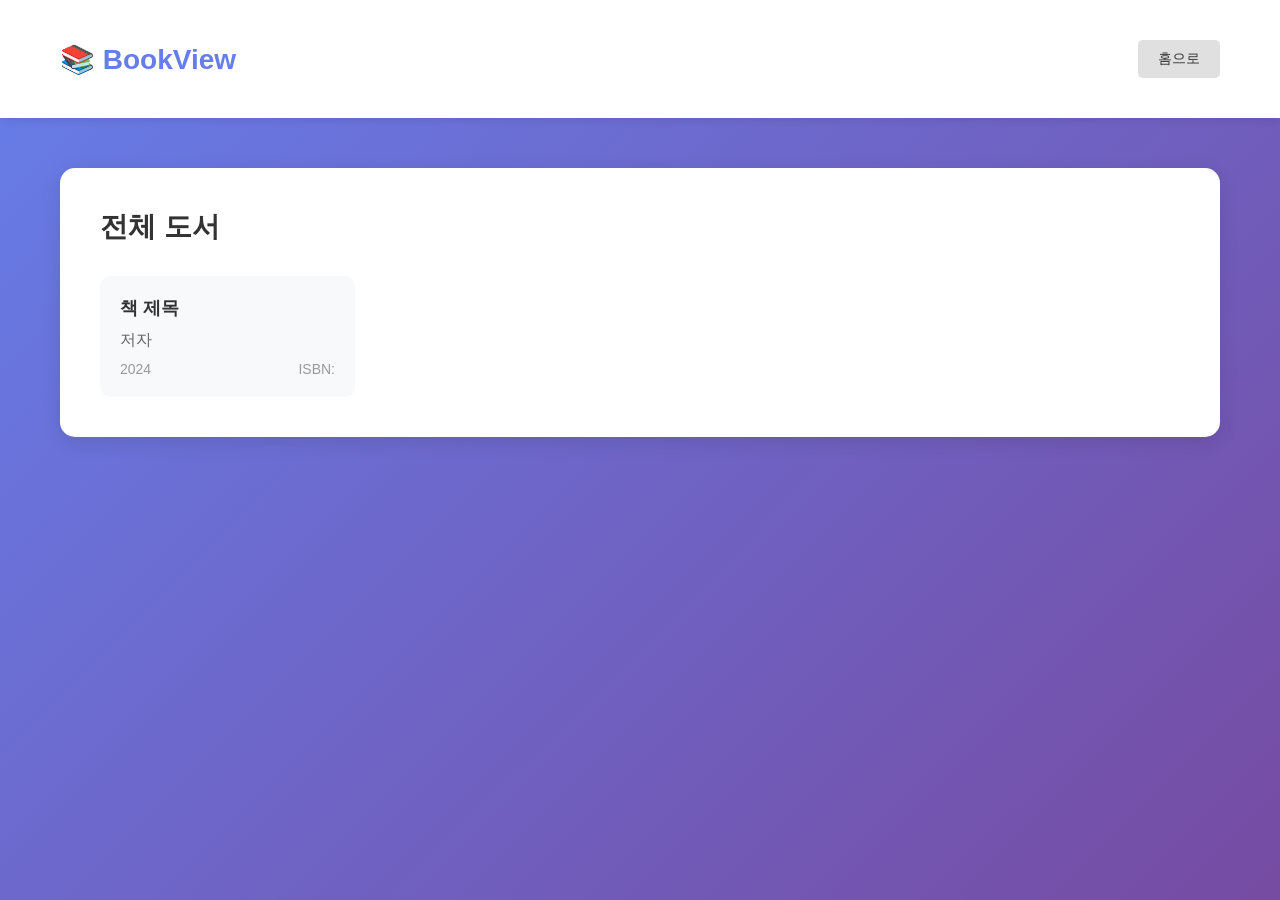
==== src/main/resources/templates/books.html @ b7ad5510 ":sparkles: 로그인 및 홈페이지 구현" ====
<!DOCTYPE html>
<html xmlns:th="http://www.thymeleaf.org" xmlns:sec="http://www.thymeleaf.org/extras/spring-security">
<head>
    <meta charset="UTF-8">
    <meta name="viewport" content="width=device-width, initial-scale=1.0">
    <title>도서 목록 - BookView</title>
    <style>
        * {
            margin: 0;
            padding: 0;
            box-sizing: border-box;
        }

        body {
            font-family: 'Segoe UI', Tahoma, Geneva, Verdana, sans-serif;
            background: linear-gradient(135deg, #667eea 0%, #764ba2 100%);
            min-height: 100vh;
            color: #333;
        }

        .container {
            max-width: 1200px;
            margin: 0 auto;
            padding: 20px;
        }

        header {
            background: white;
            padding: 20px 0;
            box-shadow: 0 2px 10px rgba(0,0,0,0.1);
            margin-bottom: 30px;
        }

        .header-content {
            display: flex;
            justify-content: space-between;
            align-items: center;
        }

        .logo {
            font-size: 28px;
            font-weight: bold;
            color: #667eea;
            text-decoration: none;
        }

        .btn {
            padding: 10px 20px;
            border: none;
            border-radius: 5px;
            cursor: pointer;
            font-size: 14px;
            text-decoration: none;
            display: inline-block;
            transition: all 0.3s;
        }

        .btn-primary {
            background: #667eea;
            color: white;
        }

        .btn-secondary {
            background: #e0e0e0;
            color: #333;
        }

        .books-section {
            background: white;
            border-radius: 15px;
            padding: 40px;
            box-shadow: 0 5px 20px rgba(0,0,0,0.1);
        }

        .section-title {
            font-size: 28px;
            margin-bottom: 30px;
            color: #333;
        }

        .books-grid {
            display: grid;
            grid-template-columns: repeat(auto-fill, minmax(250px, 1fr));
            gap: 20px;
        }

        .book-card {
            background: #f8f9fa;
            border-radius: 10px;
            padding: 20px;
            transition: transform 0.3s, box-shadow 0.3s;
            cursor: pointer;
        }

        .book-card:hover {
            transform: translateY(-5px);
            box-shadow: 0 5px 15px rgba(0,0,0,0.2);
        }

        .book-title {
            font-size: 18px;
            font-weight: bold;
            margin-bottom: 10px;
            color: #333;
        }

        .book-author {
            color: #666;
            margin-bottom: 10px;
        }

        .book-info {
            display: flex;
            justify-content: space-between;
            font-size: 14px;
            color: #999;
        }
    </style>
</head>
<body>
    <header>
        <div class="container">
            <div class="header-content">
                <a href="/" class="logo">📚 BookView</a>
                <a href="/" class="btn btn-secondary">홈으로</a>
            </div>
        </div>
    </header>

    <div class="container">
        <section class="books-section">
            <h2 class="section-title">전체 도서</h2>
            <div class="books-grid">
                <div class="book-card" th:each="book : ${books}">
                    <div class="book-title" th:text="${book.title}">책 제목</div>
                    <div class="book-author" th:text="${book.author}">저자</div>
                    <div class="book-info">
                        <span th:text="${book.publishedYear}">2024</span>
                        <span>ISBN: <span th:text="${book.isbn}"></span></span>
                    </div>
                </div>
            </div>
        </section>
    </div>
</body>
</html>
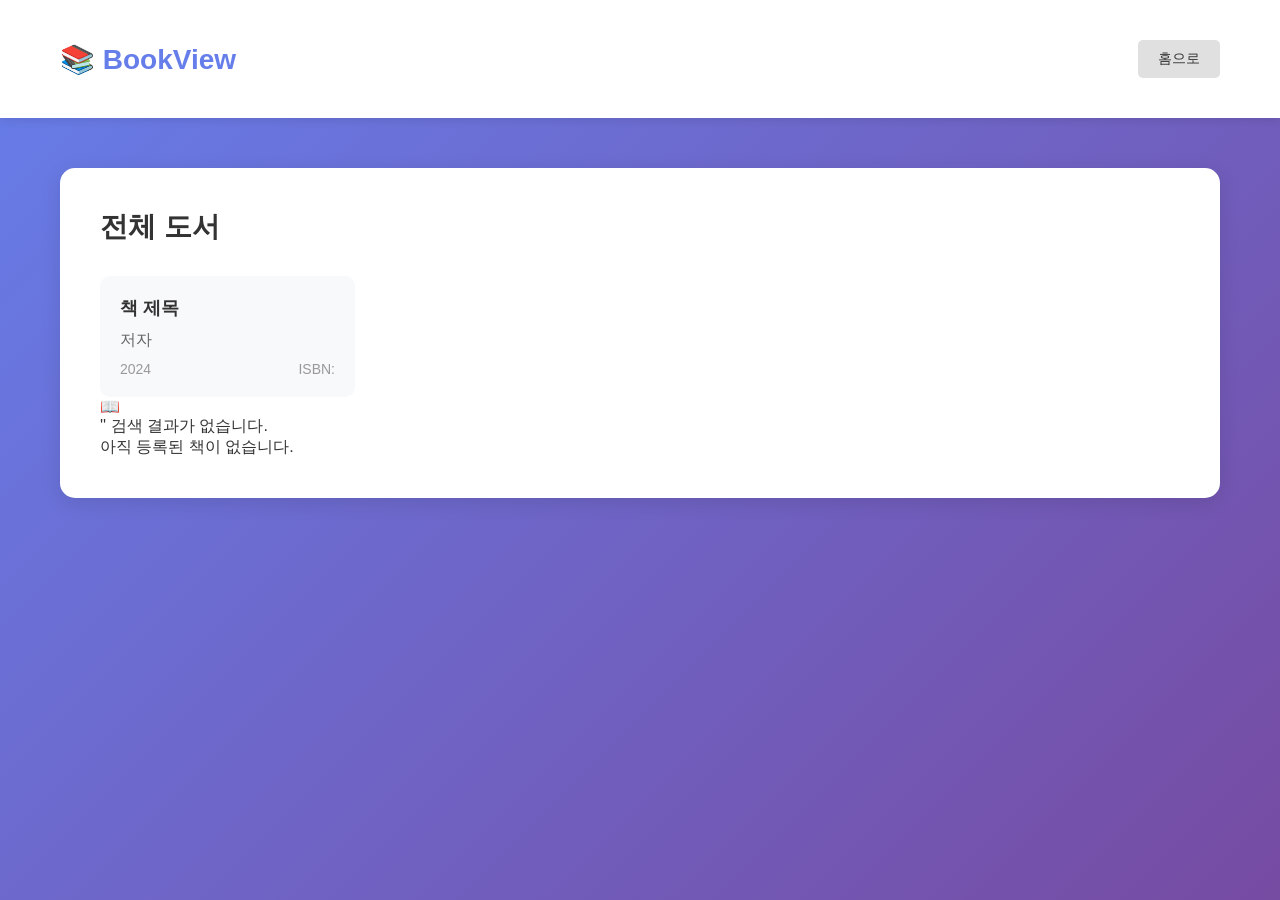
==== commit 31690956: ":sparkles: 리뷰 작성 페이지 구현" ====
--- a/src/main/resources/templates/books.html
+++ b/src/main/resources/templates/books.html
@@ -129,8 +129,8 @@
 
     <div class="container">
         <section class="books-section">
-            <h2 class="section-title">전체 도서</h2>
-            <div class="books-grid">
+            <h2 class="section-title" th:text="${query != null && !query.isEmpty()} ? '검색 결과: ' + ${query} : '전체 도서'">전체 도서</h2>
+            <div class="books-grid" th:if="${books != null && !books.isEmpty()}">
                 <div class="book-card" th:each="book : ${books}">
                     <div class="book-title" th:text="${book.title}">책 제목</div>
                     <div class="book-author" th:text="${book.author}">저자</div>
@@ -140,6 +140,15 @@
                     </div>
                 </div>
             </div>
+            <div class="empty-state" th:if="${books == null || books.isEmpty()}">
+                <div class="empty-state-icon">📖</div>
+                <p th:if="${query != null && !query.isEmpty()}">
+                    '<span th:text="${query}"></span>' 검색 결과가 없습니다.
+                </p>
+                <p th:if="${query == null || query.isEmpty()}">
+                    아직 등록된 책이 없습니다.
+                </p>
+            </div>
         </section>
     </div>
 </body>
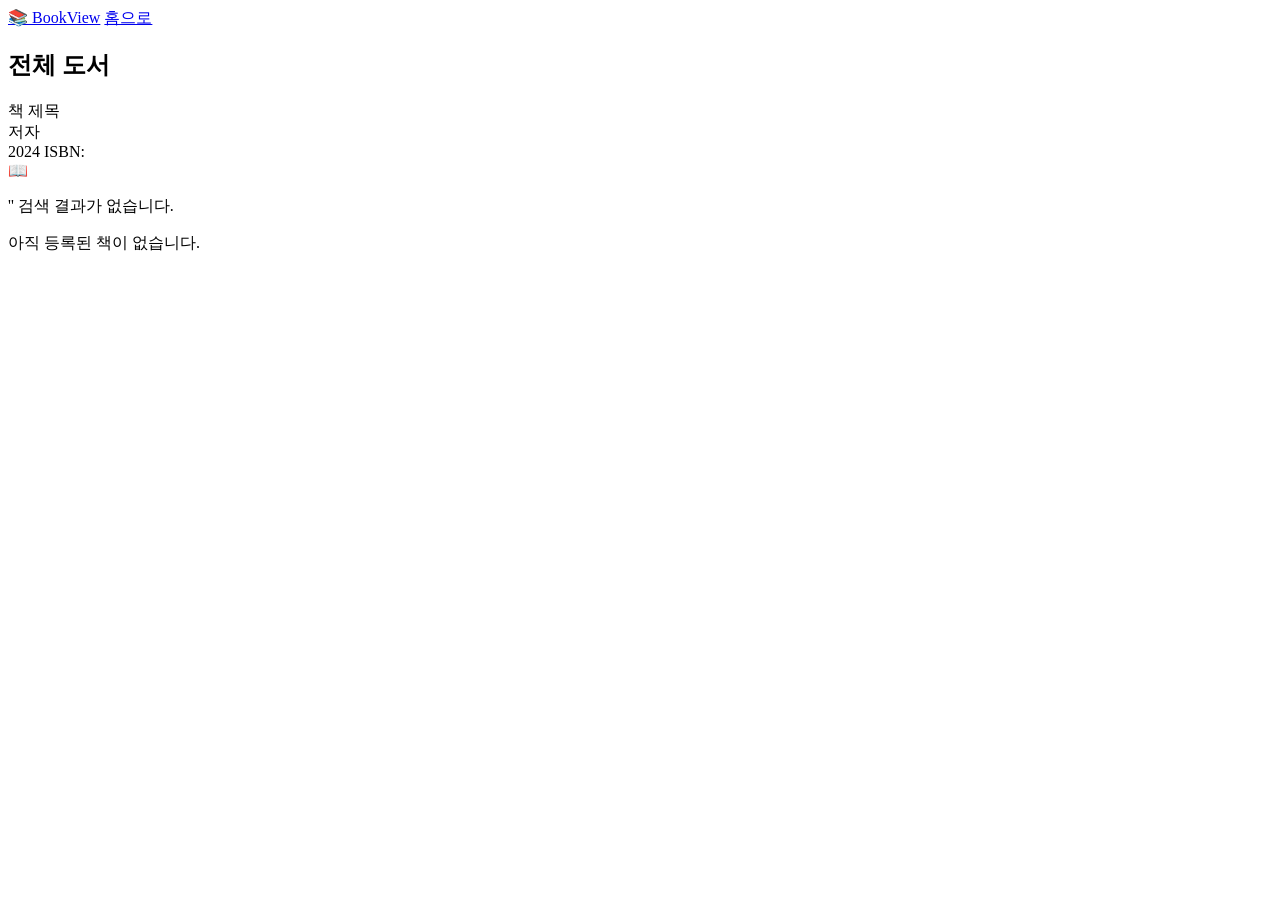
==== commit 05c2602d: ":lipstick: TailwindCss 적용 및 테마 색 변경" ====
--- a/src/main/resources/templates/books.html
+++ b/src/main/resources/templates/books.html
@@ -1,147 +1,34 @@
 <!DOCTYPE html>
 <html xmlns:th="http://www.thymeleaf.org" xmlns:sec="http://www.thymeleaf.org/extras/spring-security">
-<head>
-    <meta charset="UTF-8">
-    <meta name="viewport" content="width=device-width, initial-scale=1.0">
-    <title>도서 목록 - BookView</title>
-    <style>
-        * {
-            margin: 0;
-            padding: 0;
-            box-sizing: border-box;
-        }
-
-        body {
-            font-family: 'Segoe UI', Tahoma, Geneva, Verdana, sans-serif;
-            background: linear-gradient(135deg, #667eea 0%, #764ba2 100%);
-            min-height: 100vh;
-            color: #333;
-        }
-
-        .container {
-            max-width: 1200px;
-            margin: 0 auto;
-            padding: 20px;
-        }
-
-        header {
-            background: white;
-            padding: 20px 0;
-            box-shadow: 0 2px 10px rgba(0,0,0,0.1);
-            margin-bottom: 30px;
-        }
-
-        .header-content {
-            display: flex;
-            justify-content: space-between;
-            align-items: center;
-        }
-
-        .logo {
-            font-size: 28px;
-            font-weight: bold;
-            color: #667eea;
-            text-decoration: none;
-        }
-
-        .btn {
-            padding: 10px 20px;
-            border: none;
-            border-radius: 5px;
-            cursor: pointer;
-            font-size: 14px;
-            text-decoration: none;
-            display: inline-block;
-            transition: all 0.3s;
-        }
-
-        .btn-primary {
-            background: #667eea;
-            color: white;
-        }
-
-        .btn-secondary {
-            background: #e0e0e0;
-            color: #333;
-        }
-
-        .books-section {
-            background: white;
-            border-radius: 15px;
-            padding: 40px;
-            box-shadow: 0 5px 20px rgba(0,0,0,0.1);
-        }
-
-        .section-title {
-            font-size: 28px;
-            margin-bottom: 30px;
-            color: #333;
-        }
-
-        .books-grid {
-            display: grid;
-            grid-template-columns: repeat(auto-fill, minmax(250px, 1fr));
-            gap: 20px;
-        }
-
-        .book-card {
-            background: #f8f9fa;
-            border-radius: 10px;
-            padding: 20px;
-            transition: transform 0.3s, box-shadow 0.3s;
-            cursor: pointer;
-        }
-
-        .book-card:hover {
-            transform: translateY(-5px);
-            box-shadow: 0 5px 15px rgba(0,0,0,0.2);
-        }
-
-        .book-title {
-            font-size: 18px;
-            font-weight: bold;
-            margin-bottom: 10px;
-            color: #333;
-        }
-
-        .book-author {
-            color: #666;
-            margin-bottom: 10px;
-        }
-
-        .book-info {
-            display: flex;
-            justify-content: space-between;
-            font-size: 14px;
-            color: #999;
-        }
-    </style>
-</head>
-<body>
-    <header>
-        <div class="container">
-            <div class="header-content">
-                <a href="/" class="logo">📚 BookView</a>
-                <a href="/" class="btn btn-secondary">홈으로</a>
+<head th:replace="~{layout :: head('도서 목록 - BookView')}"></head>
+<body class="bg-gradient-to-br from-emerald-500 to-green-600 min-h-screen">
+    <!-- Header -->
+    <header class="bg-white shadow-md mb-8">
+        <div class="max-w-7xl mx-auto px-5 py-5">
+            <div class="flex justify-between items-center">
+                <a href="/" class="text-3xl font-bold text-emerald-600 no-underline">📚 BookView</a>
+                <a href="/" class="px-5 py-2.5 bg-gray-200 text-gray-800 rounded-md no-underline transition-colors hover:bg-gray-300">홈으로</a>
             </div>
         </div>
     </header>
 
-    <div class="container">
-        <section class="books-section">
-            <h2 class="section-title" th:text="${query != null && !query.isEmpty()} ? '검색 결과: ' + ${query} : '전체 도서'">전체 도서</h2>
-            <div class="books-grid" th:if="${books != null && !books.isEmpty()}">
-                <div class="book-card" th:each="book : ${books}">
-                    <div class="book-title" th:text="${book.title}">책 제목</div>
-                    <div class="book-author" th:text="${book.author}">저자</div>
-                    <div class="book-info">
+    <div class="max-w-7xl mx-auto px-5">
+        <section class="bg-white rounded-2xl p-10 shadow-lg">
+            <h2 class="text-3xl mb-8 text-gray-800" th:text="${query != null && !query.isEmpty()} ? '검색 결과: ' + ${query} : '전체 도서'">전체 도서</h2>
+
+            <div th:if="${books != null && !books.isEmpty()}" class="grid grid-cols-[repeat(auto-fill,minmax(250px,1fr))] gap-5">
+                <div th:each="book : ${books}" class="bg-gray-50 rounded-xl p-5 transition-all cursor-pointer hover:-translate-y-1 hover:shadow-lg">
+                    <div class="text-lg font-bold mb-2.5 text-gray-800" th:text="${book.title}">책 제목</div>
+                    <div class="text-gray-600 mb-2.5" th:text="${book.author}">저자</div>
+                    <div class="flex justify-between text-sm text-gray-400">
                         <span th:text="${book.publishedYear}">2024</span>
                         <span>ISBN: <span th:text="${book.isbn}"></span></span>
                     </div>
                 </div>
             </div>
-            <div class="empty-state" th:if="${books == null || books.isEmpty()}">
-                <div class="empty-state-icon">📖</div>
+
+            <div th:if="${books == null || books.isEmpty()}" class="text-center py-16 text-gray-400">
+                <div class="text-6xl mb-5">📖</div>
                 <p th:if="${query != null && !query.isEmpty()}">
                     '<span th:text="${query}"></span>' 검색 결과가 없습니다.
                 </p>
@@ -151,5 +38,6 @@
             </div>
         </section>
     </div>
+    <script th:replace="~{layout :: mobileMenuScript}"></script>
 </body>
 </html>
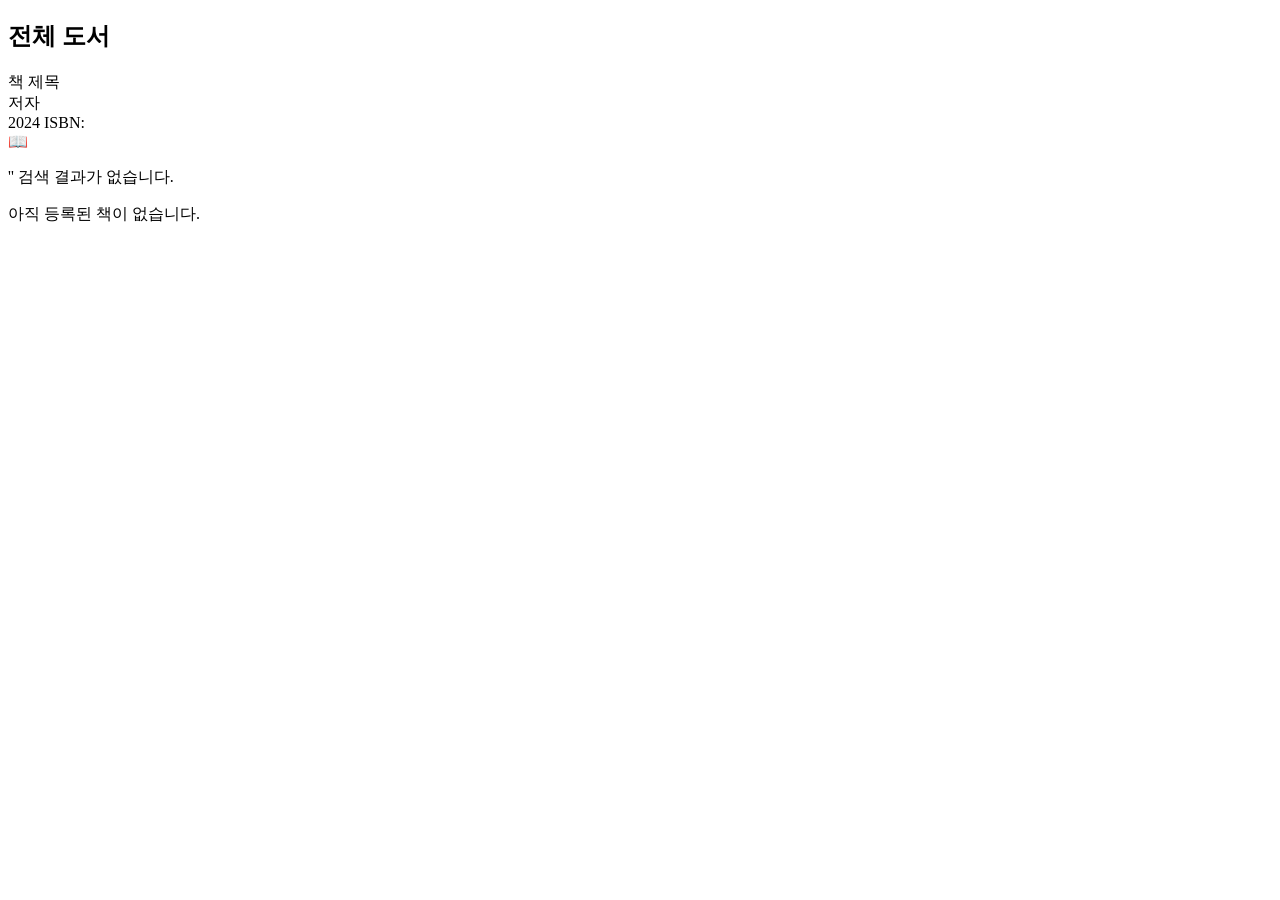
==== commit b11546d0: ":lipstick: 헤더 수정" ====
--- a/src/main/resources/templates/books.html
+++ b/src/main/resources/templates/books.html
@@ -2,15 +2,7 @@
 <html xmlns:th="http://www.thymeleaf.org" xmlns:sec="http://www.thymeleaf.org/extras/spring-security">
 <head th:replace="~{layout :: head('도서 목록 - BookView')}"></head>
 <body class="bg-gradient-to-br from-emerald-500 to-green-600 min-h-screen">
-    <!-- Header -->
-    <header class="bg-white shadow-md mb-8">
-        <div class="max-w-7xl mx-auto px-5 py-5">
-            <div class="flex justify-between items-center">
-                <a href="/" class="text-3xl font-bold text-emerald-600 no-underline">📚 BookView</a>
-                <a href="/" class="px-5 py-2.5 bg-gray-200 text-gray-800 rounded-md no-underline transition-colors hover:bg-gray-300">홈으로</a>
-            </div>
-        </div>
-    </header>
+    <header th:replace="~{layout :: header}"></header>
 
     <div class="max-w-7xl mx-auto px-5">
         <section class="bg-white rounded-2xl p-10 shadow-lg">
